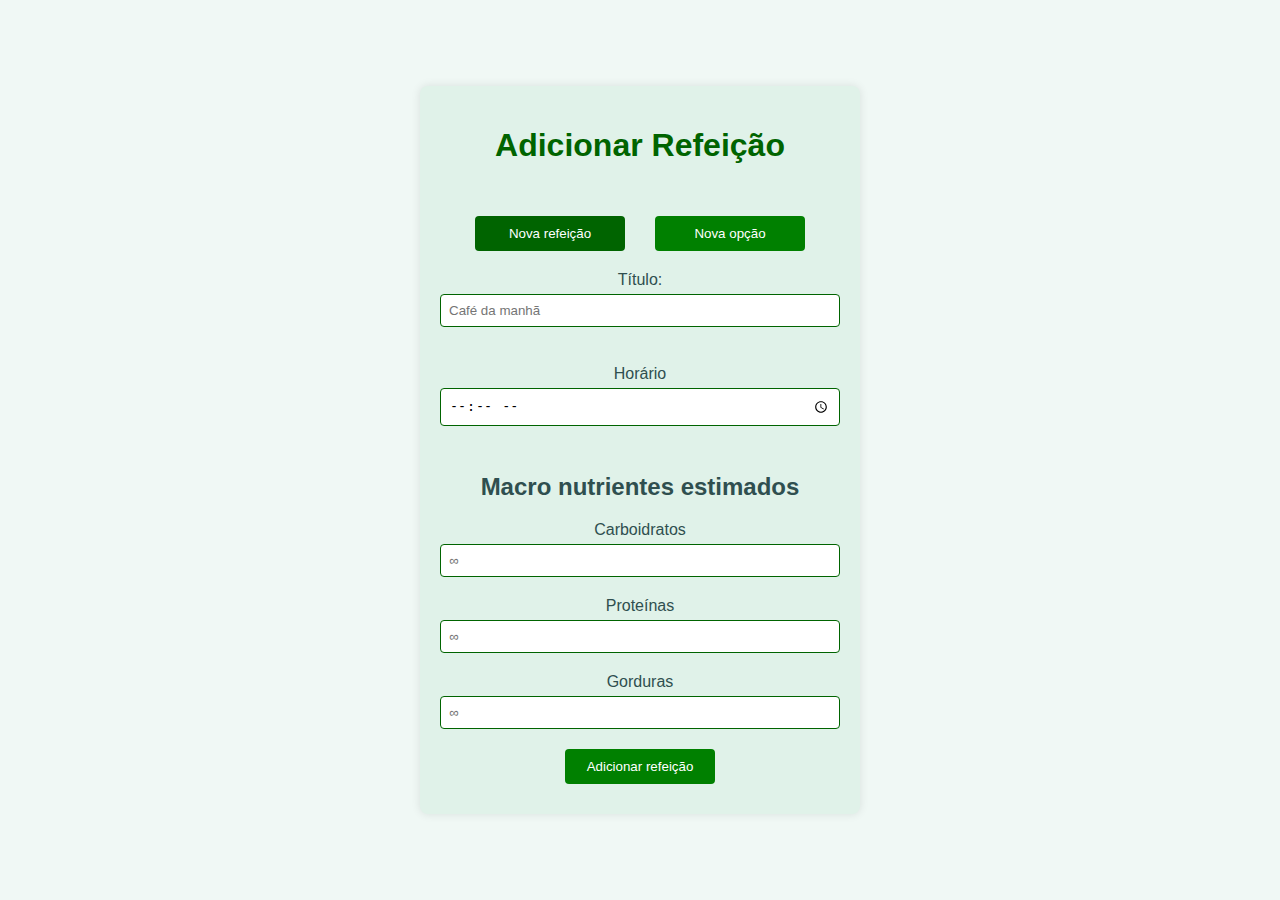
==== add_refeicao.html @ aa915a6e "2.0" ====
<!DOCTYPE html>
<html lang="pt-BR">
<head>
    <meta charset="UTF-8">
    <meta name="viewport" content="width=device-width, initial-scale=1.0">
    <title>NutriLab</title>
    <style>
        body {
            font-family: Arial, sans-serif;
            background-color: #f0f8f5;
            color: #2f4f4f;
            display: flex;
            justify-content: center;
            align-items: center;
            height: 100vh;
            margin: 0;
        }
        .container {
            text-align: center;
            background-color: #e0f2e9;
            padding: 20px;
            border-radius: 8px;
            box-shadow: 0 0 10px rgba(0, 0, 0, 0.1);
            width: 400px; /* Largura fixa para os formulários */
            min-height: 500px; /* Altura mínima para os formulários */
            display: flex;
            flex-direction: column;
            align-items: center;
        }
        h1 {
            color: #006400;
        }
        .form-section {
            display: none;
            width: 100%;
        }
        .form-section.active {
            display: block;
        }
        label {
            display: block;
            margin-top: 10px;
        }
        input[type="text"], input[type="number"], input[type="time"], select, input[type="text-area"] {
            width: 100%;
            padding: 8px;
            margin-top: 5px;
            margin-bottom: 10px;
            border: 1px solid #006400;
            border-radius: 4px;
            box-sizing: border-box;
        }
        .form-button {
            background-color: initial;
            color: initial;
        }
        input[type="submit"], .toggle-button {
            background-color: #008000;
            color: white;
            padding: 10px 20px;
            border: none;
            border-radius: 4px;
            cursor: pointer;
            margin: 10px;
            width: 150px;
        }
        input[type="submit"].active, .toggle-button.active {
            background-color: #006400;
        }
        input[type="submit"]:hover, .toggle-button:hover {
            background-color: #006400;
        }
        .button-container {
            display: flex;
            justify-content: center;
            gap: 10px;
            margin-top: 20px;
        }
    </style>
</head>
<body>
    <div class="container">
        <h1>Adicionar Refeição</h1>
        <div class="button-container">
            <button class="toggle-button active" onclick="toggleForms('form1')">Nova refeição</button>
            <button class="toggle-button" onclick="toggleForms('form2')">Nova opção</button>
        </div>

        <div id="form1" class="form-section active">
            <form>
                <label for="titulo1">Título:</label>
                <input type="text" id="titulo1" name="titulo1" placeholder="Café da manhã"> <br><br>
                <label for="time1">Horário</label>
                <input type="time" id="time1" name="time1" placeholder="00:00:00"><br><br>

                <!-- segunda parte formulario -->
                <h2>Macro nutrientes estimados</h2>
                <label for="number1">Carboidratos</label>
                <input type="number" name="number1" id="number1" placeholder="∞">
                <label for="number2">Proteínas</label>
                <input type="number" name="number2" id="number2" placeholder="∞">
                <label for="number3">Gorduras</label>
                <input type="number" name="number3" id="number3" placeholder="∞">

                <!-- Submit -->
                <input type="submit" value="Adicionar refeição" class="form-button">
            </form>
        </div>

        <div id="form2" class="form-section">
            <form>
                <h2>Selecione a Refeição</h2>
                <select name="SelectRefeicao" id="SelectRefeicao">
                    <option value="opt1">Café da manhã</option>
                    <option value="opt2">Almoço</option>
                    <option value="opt3">Lanche tarde</option>
                    <option value="opt4">Jantar</option>
                </select>
                <h2>Imagem</h2>
                <button>Adicionar Imagem</button>

                <h2>Gorduras</h2>
                <input type="text-area">

                <!-- Submit -->
                <input type="submit" value="Adicionar opção" class="form-button">
            </form>
        </div>
    </div>

    <script>
        function toggleForms(formId) {
            var forms = document.getElementsByClassName("form-section");
            var buttons = document.getElementsByClassName("toggle-button");
            
            for (var i = 0; i < forms.length; i++) {
                forms[i].classList.remove("active");
            }

            for (var i = 0; i < buttons.length; i++) {
                buttons[i].classList.remove("active");
            }

            if (formId) {
                document.getElementById(formId).classList.add("active");
                document.querySelector("[onclick='toggleForms(\"" + formId + "\")']").classList.add("active");
            }
        }
    </script>
</body>
</html>
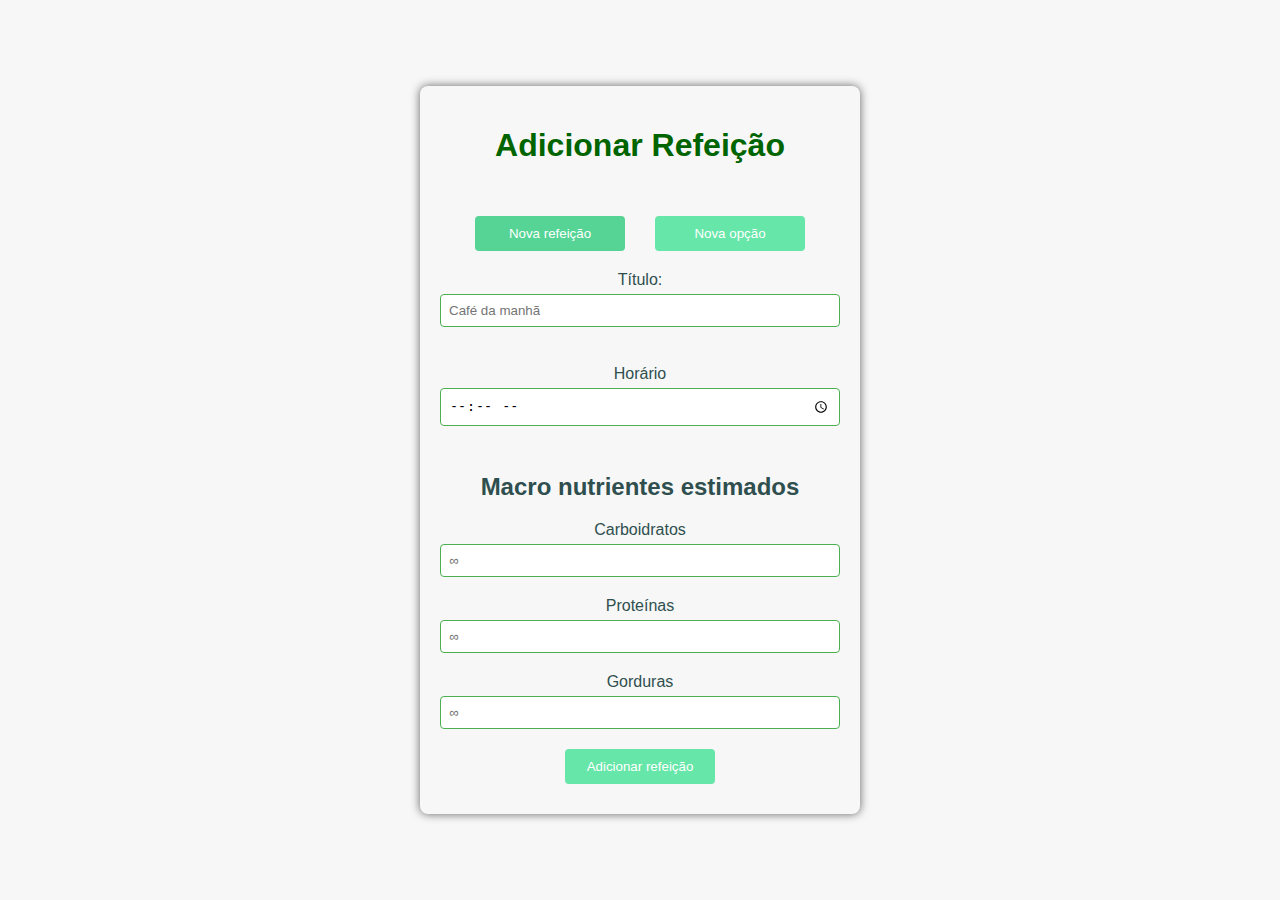
==== commit 76eb1fa9: "atualização" ====
--- a/add_refeicao.html
+++ b/add_refeicao.html
@@ -7,7 +7,7 @@
     <style>
         body {
             font-family: Arial, sans-serif;
-            background-color: #f0f8f5;
+            background-color: #f7f7f7;
             color: #2f4f4f;
             display: flex;
             justify-content: center;
@@ -17,10 +17,9 @@
         }
         .container {
             text-align: center;
-            background-color: #e0f2e9;
             padding: 20px;
             border-radius: 8px;
-            box-shadow: 0 0 10px rgba(0, 0, 0, 0.1);
+            box-shadow: 0 0 10px rgba(0, 0, 0, 0.6);
             width: 400px; /* Largura fixa para os formulários */
             min-height: 500px; /* Altura mínima para os formulários */
             display: flex;
@@ -46,7 +45,7 @@
             padding: 8px;
             margin-top: 5px;
             margin-bottom: 10px;
-            border: 1px solid #006400;
+            border: 1px solid #4CAF50;
             border-radius: 4px;
             box-sizing: border-box;
         }
@@ -55,7 +54,7 @@
             color: initial;
         }
         input[type="submit"], .toggle-button {
-            background-color: #008000;
+            background-color: #66e6a8;
             color: white;
             padding: 10px 20px;
             border: none;
@@ -65,10 +64,10 @@
             width: 150px;
         }
         input[type="submit"].active, .toggle-button.active {
-            background-color: #006400;
+            background-color: #55d495;
         }
         input[type="submit"]:hover, .toggle-button:hover {
-            background-color: #006400;
+            background-color: #55d495;
         }
         .button-container {
             display: flex;
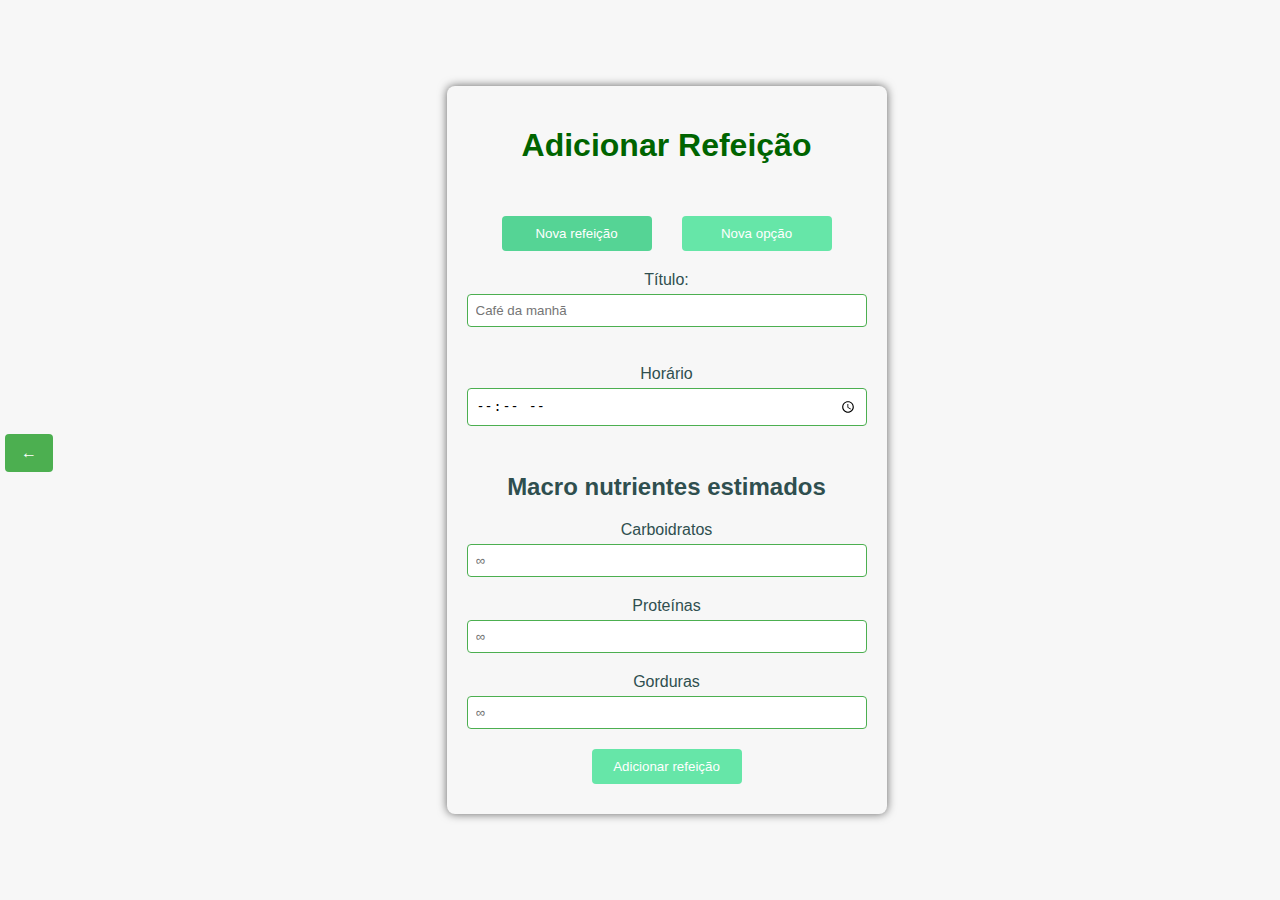
==== commit b06c67a7: "atualizações de fonte, cor e imagens. Segunda Sprint" ====
--- a/add_refeicao.html
+++ b/add_refeicao.html
@@ -3,14 +3,13 @@
 <head>
     <meta charset="UTF-8">
     <meta name="viewport" content="width=device-width, initial-scale=1.0">
-    <title>NutriLab</title>
+    <title>DietAtiva</title>
     <style>
         body {
-            font-family: Arial, sans-serif;
+            font-family: sans-serif;
             background-color: #f7f7f7;
             color: #2f4f4f;
             display: flex;
-            justify-content: center;
             align-items: center;
             height: 100vh;
             margin: 0;
@@ -25,6 +24,8 @@
             display: flex;
             flex-direction: column;
             align-items: center;
+            margin-left: auto;
+            margin-right: auto;
         }
         h1 {
             color: #006400;
@@ -75,9 +76,31 @@
             gap: 10px;
             margin-top: 20px;
         }
+        #voltar {
+            width: 3rem;
+            padding: 10px 0;
+            background-color: #4CAF50;
+            border: none;
+            border-radius: 4px;
+            font-size: 16px;
+            color: #ffffff;
+            cursor: pointer;
+            margin-left: 5px;
+            margin-top: 5px;
+            font-weight: bold;
+            justify-content: left;
+            align-items: left;
+            }
+
+        #voltar:hover {
+            background-color: #45a049;
+        }
     </style>
 </head>
 <body>
+    <div>
+        <a href="plano_alimentar_comida.html"><button id="voltar">←</button></a>
+    </div>
     <div class="container">
         <h1>Adicionar Refeição</h1>
         <div class="button-container">
@@ -102,7 +125,7 @@
                 <input type="number" name="number3" id="number3" placeholder="∞">
 
                 <!-- Submit -->
-                <input type="submit" value="Adicionar refeição" class="form-button">
+                <input type="submit" value="Adicionar refeição" class="form-button" onclick="redirecionar()">
             </form>
         </div>
 
@@ -145,6 +168,10 @@
                 document.querySelector("[onclick='toggleForms(\"" + formId + "\")']").classList.add("active");
             }
         }
+
+        function redirecionar() {
+            location.href = "https://joaovitorsilva11.github.io/PI-II/plano_alimentar_comida.html"
+        }
     </script>
 </body>
 </html>
